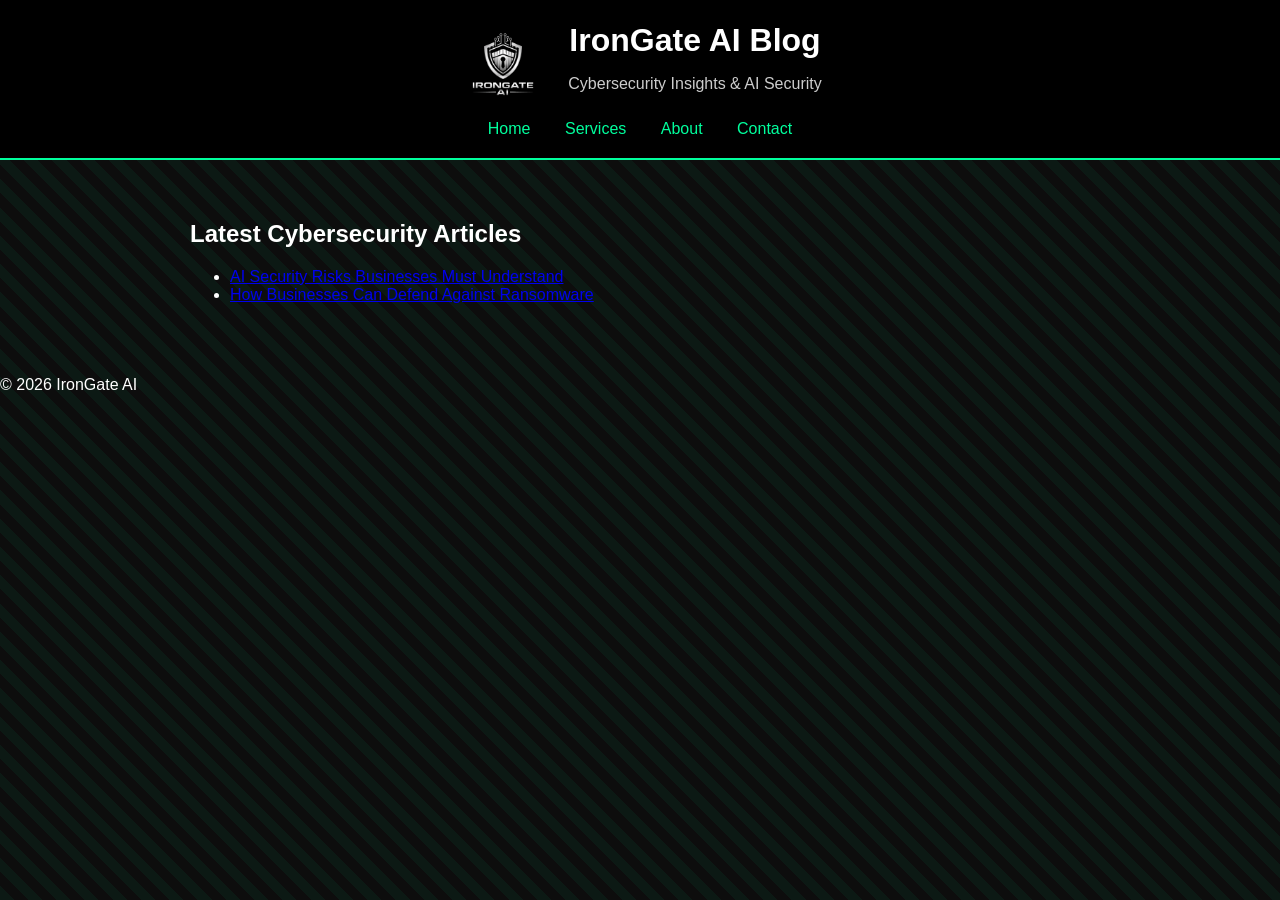
==== blog/index.html @ d9b93fc2 "update" ====
<!DOCTYPE html>
<html lang="en">
<head>

<title>Cybersecurity Blog | IronGate AI</title>

<meta charset="UTF-8">
<meta name="viewport" content="width=device-width, initial-scale=1">

<meta name="description" content="Cybersecurity insights, threat intelligence, and AI security guidance from IronGate AI.">

<link rel="stylesheet" href="../style.css">

</head>

<body>

<header>

<div class="brand">
<img src="../images/logo.png" alt="IronGate AI Cybersecurity Logo" class="logo">

<div class="brand-text">
<h1>IronGate AI Blog</h1>
<p>Cybersecurity Insights & AI Security</p>
</div>

</div>

<nav>
<a href="../index.html">Home</a>
<a href="../services.html">Services</a>
<a href="../about.html">About</a>
<a href="../contact.html">Contact</a>
</nav>

</header>

<section>

<h2>Latest Cybersecurity Articles</h2>

<ul>

<li>
<a href="ai-security-risks.html">
AI Security Risks Businesses Must Understand
</a>
</li>

<li>
<a href="ransomware-defense.html">
How Businesses Can Defend Against Ransomware
</a>
</li>

</ul>

</section>

<footer>
<p>© 2026 IronGate AI</p>
</footer>

</body>
</html>
---- style.css ----
/* General styling */
body {
    font-family: 'Roboto', sans-serif;
    background-color: #0d0d0d;
    color: #ffffff;
    margin: 0;
    position: relative;
    overflow-x: hidden;
}

/* Subtle animated background */
body::before {
    content: "";
    position: fixed;
    top: 0;
    left: 0;
    width: 100%;
    height: 100%;
    background: repeating-linear-gradient(
        45deg,
        rgba(0, 255, 157, 0.05),
        rgba(0, 255, 157, 0.05) 10px,
        transparent 10px,
        transparent 20px
    );
    animation: moveBackground 30s linear infinite;
    z-index: -1;
}

@keyframes moveBackground {
    from {
        background-position: 0 0;
    }
    to {
        background-position: 100px 100px;
    }
}

/* Header and branding */
header {
    background: #000000;
    padding: 20px;
    text-align: center;
    border-bottom: 2px solid #00ff9d;
}

.brand {
    display: flex;
    align-items: center;
    justify-content: center;
    gap: 20px;
    margin-bottom: 10px;
}

.logo {
    width: 90px;
    height: auto;
}

.brand-text h1 {
    margin: 0;
}

.brand-text p {
    color: #cccccc;
}

/* Navigation styling with glow hover */
nav a {
    margin: 15px;
    color: #00ff9d;
    text-decoration: none;
    position: relative;
    transition: color 0.3s ease;
}

nav a:hover {
    color: #ffffff;
    text-shadow: 0 0 8px #00ff9d;
}

/* Section styling */
section {
    padding: 40px;
    max-width: 900px;
    margin: auto;
}

/* Service card styling */
.service-card {
    background-color: #1a1a1a;
    border: 1px solid #00ff9d;
    padding: 20px;
    margin: 20px 0;
    border-radius: 8px;
    transition: transform 0.3s ease, box-shadow 0.3s ease;
}

.service-card:hover {
    transform: translateY(-5px);
    box-shadow: 0 0 15px rgba(0, 255, 157, 0.4);
}
.partners-section {
  text-align: center;
  padding: 60px 20px;
  background: #050505;
  border-top: 1px solid #222;
  border-bottom: 1px solid #222;
  overflow: hidden;
}

.partners-section h2 {
  color: #00ff9d;
  margin-bottom: 30px;
  font-size: 2rem;
}

.partners-slider {
  position: relative;
  overflow: hidden;
  width: 100%;
}

.partners-slider::before,
.partners-slider::after {
  content: "";
  position: absolute;
  top: 0;
  width: 100px;
  height: 100%;
  z-index: 2;
  pointer-events: none;
}

.partners-slider::before {
  left: 0;
  background: linear-gradient(to right, #050505, transparent);
}

.partners-slider::after {
  right: 0;
  background: linear-gradient(to left, #050505, transparent);
}

.partners-track {
  display: flex;
  align-items: center;
  gap: 35px;
  width: max-content;
  animation: scrollPartners 28s linear infinite;
}

.partner-logo {
  min-width: 180px;
  height: 90px;
  display: flex;
  align-items: center;
  justify-content: center;
  background: #0b0b0b;
  border: 1px solid #1f1f1f;
  border-radius: 18px;
  padding: 18px 24px;
  box-shadow: 0 0 12px rgba(0, 255, 157, 0.08);
  transition: transform 0.2s ease, border-color 0.2s ease;
}

.partner-logo:hover {
  transform: translateY(-3px);
  border-color: #00ff9d;
}

.partner-logo img {
  width: 48px;
  height: 48px;
  object-fit: contain;
  filter: brightness(0) invert(1);
  opacity: 0.9;
}

.partners-track:hover {
  animation-play-state: paused;
}

@keyframes scrollPartners {
  0% {
    transform: translateX(0);
  }
  100% {
    transform: translateX(-50%);
  }
/* Footer styling */
footer {
    text-align: center;
    padding: 20px;
    border-top: 1px solid #333;
    margin-top: 40px;
}
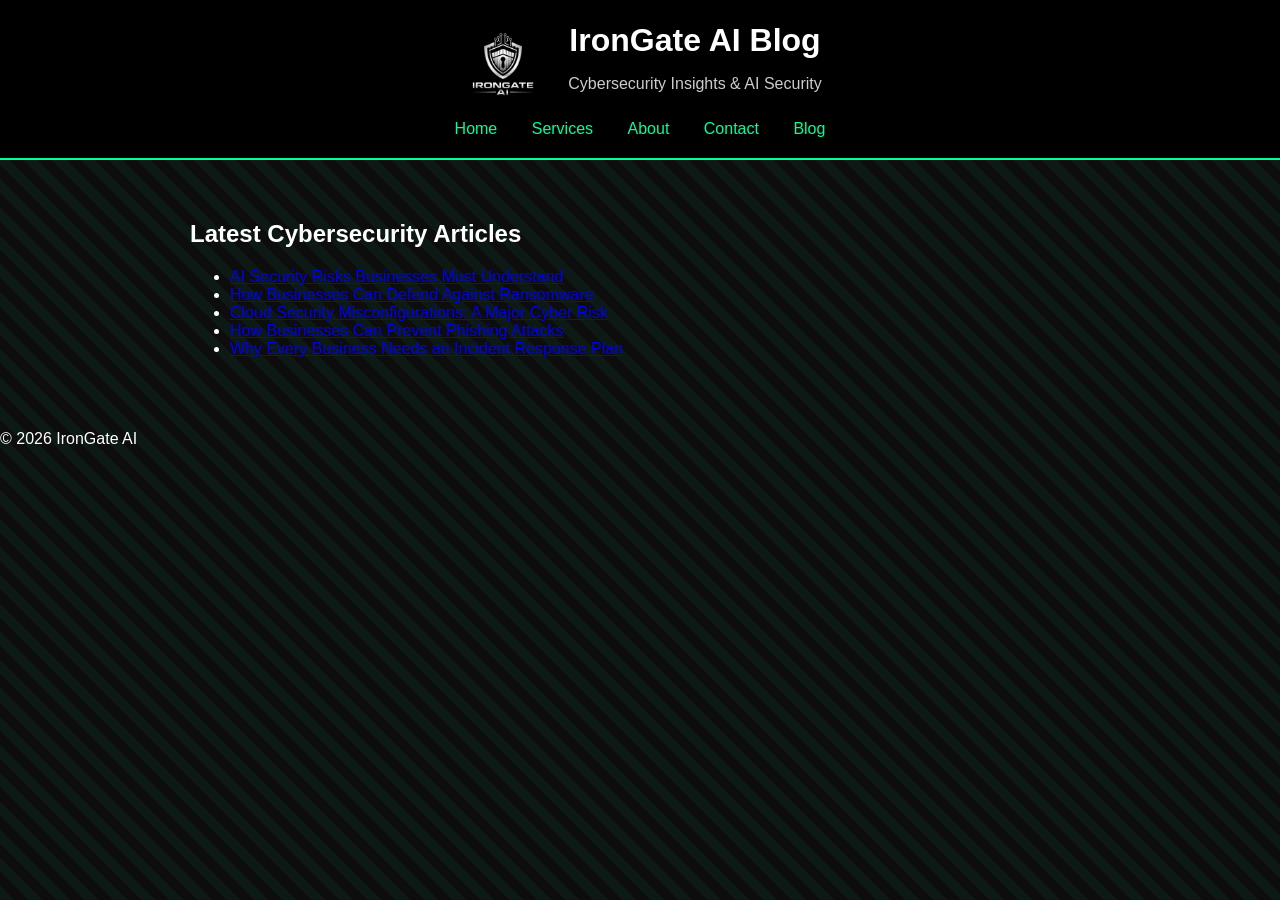
==== commit e72676b7: "update" ====
--- a/blog/index.html
+++ b/blog/index.html
@@ -27,12 +27,13 @@
 
 </div>
 
-<nav>
-<a href="../index.html">Home</a>
-<a href="../services.html">Services</a>
-<a href="../about.html">About</a>
-<a href="../contact.html">Contact</a>
-</nav>
+    <nav>
+      <a href="index.html">Home</a>
+      <a href="services.html">Services</a>
+      <a href="about.html">About</a>
+      <a href="contact.html">Contact</a>
+      <a href="blog/index.html">Blog</a>
+    </nav>
 
 </header>
 
@@ -54,6 +55,12 @@
 </a>
 </li>
 
+<li><a href="cloud-security-misconfigurations.html">Cloud Security Misconfigurations: A Major Cyber Risk</a></li>
+
+<li><a href="phishing-attack-prevention.html">How Businesses Can Prevent Phishing Attacks</a></li>
+
+<li><a href="incident-response-planning.html">Why Every Business Needs an Incident Response Plan</a></li>
+
 </ul>
 
 </section>
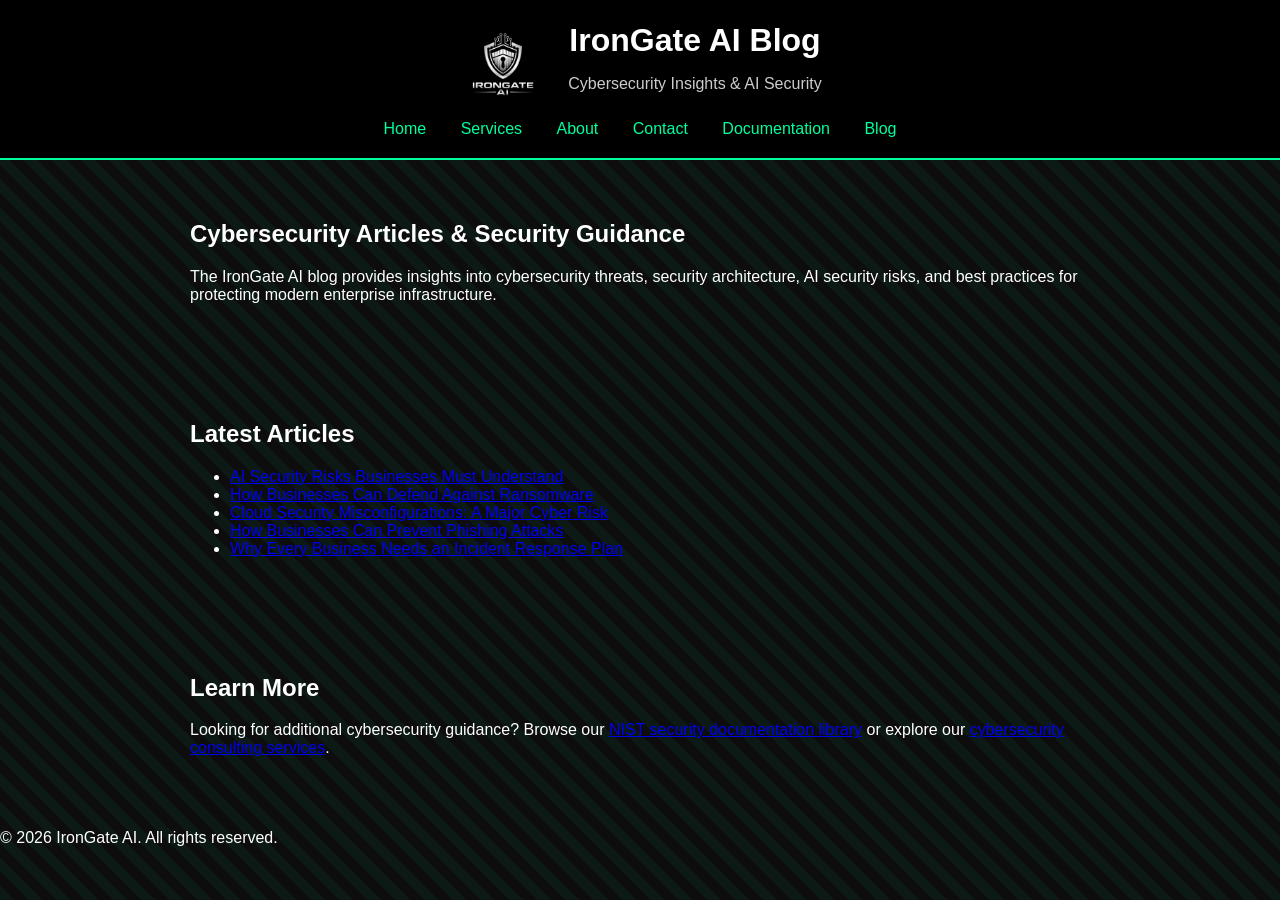
==== commit 4157fa45: "update" ====
--- a/blog/index.html
+++ b/blog/index.html
@@ -7,8 +7,20 @@
 <meta charset="UTF-8">
 <meta name="viewport" content="width=device-width, initial-scale=1">
 
-<meta name="description" content="Cybersecurity insights, threat intelligence, and AI security guidance from IronGate AI.">
+<meta name="description" content="Cybersecurity insights, threat intelligence, AI security risks, and security best practices from IronGate AI.">
 
+<meta name="keywords" content="cybersecurity blog, AI security risks, ransomware defense, phishing prevention, incident response planning">
+
+<meta name="author" content="IronGate AI">
+<meta name="robots" content="index, follow">
+
+<meta property="og:title" content="Cybersecurity Blog | IronGate AI">
+<meta property="og:description" content="Cybersecurity insights and AI security guidance from IronGate AI.">
+<meta property="og:type" content="website">
+<meta property="og:url" content="https://irongateai.org/blog/">
+<meta property="og:image" content="https://irongateai.org/images/logo.png">
+
+<link rel="icon" href="../images/logo.png">
 <link rel="stylesheet" href="../style.css">
 
 </head>
@@ -18,7 +30,8 @@
 <header>
 
 <div class="brand">
-<img src="../images/logo.png" alt="IronGate AI Cybersecurity Logo" class="logo">
+
+<img src="../images/logo.png" alt="IronGate AI Cybersecurity Consulting Logo" class="logo" loading="lazy">
 
 <div class="brand-text">
 <h1>IronGate AI Blog</h1>
@@ -27,19 +40,34 @@
 
 </div>
 
-    <nav>
-      <a href="index.html">Home</a>
-      <a href="services.html">Services</a>
-      <a href="about.html">About</a>
-      <a href="contact.html">Contact</a>
-      <a href="blog/index.html">Blog</a>
-    </nav>
+<nav>
+<a href="../index.html">Home</a>
+<a href="../services.html">Services</a>
+<a href="../about.html">About</a>
+<a href="../contact.html">Contact</a>
+<a href="../documentation/index.html">Documentation</a>
+<a href="index.html">Blog</a>
+</nav>
 
 </header>
 
+<main>
+
 <section>
 
-<h2>Latest Cybersecurity Articles</h2>
+<h2>Cybersecurity Articles & Security Guidance</h2>
+
+<p>
+The IronGate AI blog provides insights into cybersecurity threats,
+security architecture, AI security risks, and best practices for
+protecting modern enterprise infrastructure.
+</p>
+
+</section>
+
+<section>
+
+<h2>Latest Articles</h2>
 
 <ul>
 
@@ -55,18 +83,44 @@
 </a>
 </li>
 
-<li><a href="cloud-security-misconfigurations.html">Cloud Security Misconfigurations: A Major Cyber Risk</a></li>
+<li>
+<a href="cloud-security-misconfigurations.html">
+Cloud Security Misconfigurations: A Major Cyber Risk
+</a>
+</li>
 
-<li><a href="phishing-attack-prevention.html">How Businesses Can Prevent Phishing Attacks</a></li>
+<li>
+<a href="phishing-attack-prevention.html">
+How Businesses Can Prevent Phishing Attacks
+</a>
+</li>
 
-<li><a href="incident-response-planning.html">Why Every Business Needs an Incident Response Plan</a></li>
+<li>
+<a href="incident-response-planning.html">
+Why Every Business Needs an Incident Response Plan
+</a>
+</li>
 
 </ul>
 
 </section>
 
+<section>
+
+<h2>Learn More</h2>
+
+<p>
+Looking for additional cybersecurity guidance? Browse our
+<a href="../documentation/index.html">NIST security documentation library</a>
+or explore our <a href="../services.html">cybersecurity consulting services</a>.
+</p>
+
+</section>
+
+</main>
+
 <footer>
-<p>© 2026 IronGate AI</p>
+<p>© 2026 IronGate AI. All rights reserved.</p>
 </footer>
 
 </body>
